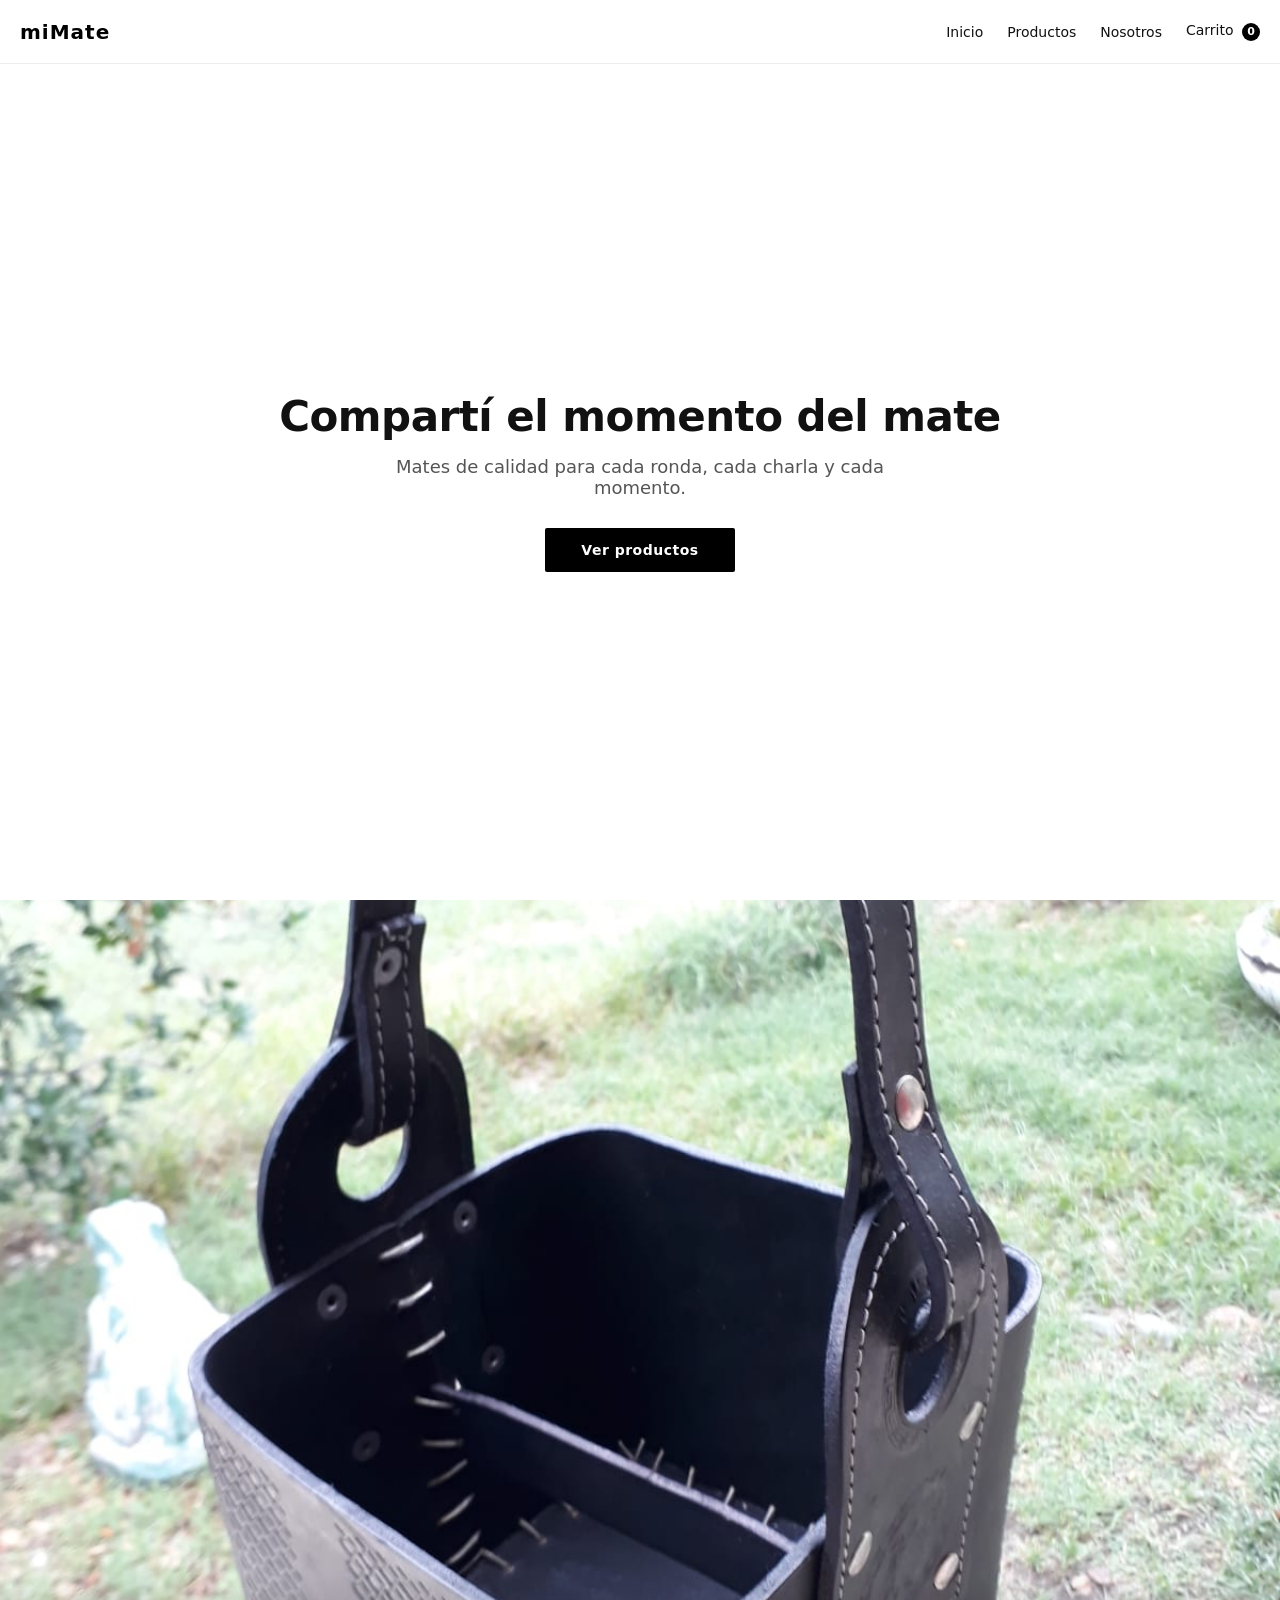
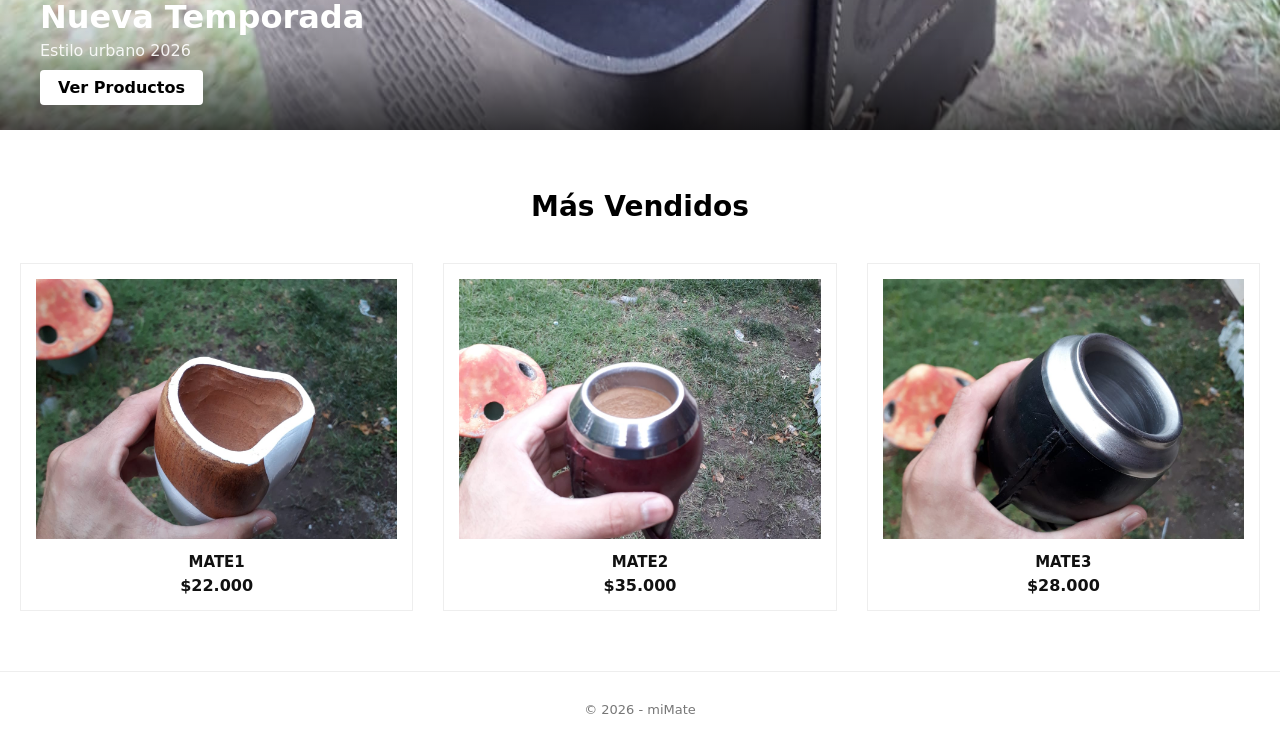
==== index.html @ eff5d40f "subo el proyecto" ====
<!DOCTYPE html>
<html lang="es">
<head>
  <meta charset="UTF-8">
  <title>miMate</title>
  <meta name="viewport" content="width=device-width, initial-scale=1.0">

  <link href="https://fonts.googleapis.com/css2?family=Inter:wght@300;400;600&display=swap" rel="stylesheet">
  <link rel="stylesheet" href="css/reset.css">
  <link rel="stylesheet" href="css/variables.css">
  <link rel="stylesheet" href="css/global.css">
  
  
</head>
<body>

<header class="header">
  <div class="header__logo">
    <a href="index.html">miMate</a>
  </div>

  <nav class="header__nav">
    <a href="index.html">Inicio</a>
    <a href="catalogo.html">Productos</a>
    <a href="nosotros.html">Nosotros</a>
    <a href="carrito.html">
      Carrito <span id="contadorCarrito">0</span>
    </a>
  </nav>
</header>


<section class="hero">
  <h2>Compartí el momento del mate</h2>
  <p>Mates de calidad para cada ronda, cada charla y cada momento.</p>
  <a href="catalogo.html" class="btn">Ver productos</a>
</section>

<!-- ===============================
     SLIDER PRINCIPAL
=============================== -->

<section class="slider">

  <div class="slide active">
    <img src="assets/img/canasta1.jpeg" alt="Nueva colección">
    <div class="slide-text">
      <h2>Nueva Temporada</h2>
      <p>Estilo urbano 2026</p>
      <a href="catalogo.html" class="btn">Ver Productos</a>
    </div>
  </div>

  <div class="slide">
    <img src="assets/img/termo1.jpeg" alt="Ofertas">
    <div class="slide-text">
      <h2>Precios Accesibles</h2>
      <p>Moda para todos</p>
      <a href="catalogo.html" class="btn">Comprar</a>
    </div>
  </div>

  <div class="slide">
    <img src="assets/img/mate1.jpeg" alt="Estilo">
    <div class="slide-text">
      <h2>Usá tu estilo</h2>
      <p>Ropa cómoda y moderna</p>
      <a href="catalogo.html" class="btn">Explorar</a>
    </div>
  </div>

</section>


<!-- ===============================
     DESTACADOS
=============================== -->

<section class="destacados">

  <h2>Más Vendidos</h2>

  <div class="destacados-grid">

    <div class="destacado-card">
      <img src="assets/img/mate1.jpeg">
      <h3>MATE1</h3>
      <p>$22.000</p>
    </div>

    <div class="destacado-card">
      <img src="assets/img/mate2.jpeg">
      <h3>MATE2</h3>
      <p>$35.000</p>
    </div>

    <div class="destacado-card">
      <img src="assets/img/mate3.jpeg">
      <h3>MATE3</h3>
      <p>$28.000</p>
    </div>

  </div>

</section>





<footer class="footer">
  <p>© 2026 - miMate</p>
</footer>

<script src="js/index.js"></script>
<script src="js/header.js"></script>


</body>
</html>
---- css/variables.css ----
:root {
  --color-principal: #000;
  --color-secundario: #777;
  --color-fondo: #fff;
  --color-boton: #000;
  --color-boton-texto: #fff;

  --fuente: 'Inter', sans-serif;
}
---- css/global.css ----
/* ===============================
   RESET + BASE
=============================== */

* {
  margin: 0;
  padding: 0;
  box-sizing: border-box;
  font-family: system-ui, sans-serif;
}

body {
  background: #fff;
  color: #111;
}


/* ===============================
   HEADER GLOBAL
=============================== */

.header {
  width: 100%;
  height: 64px;

  display: flex;
  align-items: center;
  justify-content: space-between;

  padding: 0 20px;

  background-color: #fff;
  border-bottom: 1px solid #eee;

  position: sticky;
  top: 0;
  z-index: 100;
}

/* LOGO */

.header__logo a {
  font-size: 20px;
  font-weight: 700;
  letter-spacing: 1px;
  text-decoration: none;
  color: #000;
}

/* NAV */

.header__nav {
  display: flex;
  align-items: center;
  gap: 24px;
}

.header__nav a {
  position: relative;
  text-decoration: none;
  font-size: 14px;
  font-weight: 500;
  color: #111;
  transition: color 0.2s ease;
}

/* Hover */

.header__nav a::after {
  content: "";
  position: absolute;
  left: 0;
  bottom: -4px;

  width: 0%;
  height: 2px;
  background: #000;

  transition: width 0.25s ease;
}

.header__nav a:hover::after {
  width: 100%;
}


/* CONTADOR */

#contadorCarrito {
  display: inline-flex;
  align-items: center;
  justify-content: center;

  min-width: 18px;
  height: 18px;

  margin-left: 4px;

  background: #000;
  color: #fff;

  font-size: 11px;
  font-weight: 600;

  border-radius: 50%;
}

/* ===============================
   HERO HOME
=============================== */

.hero {
  min-height: calc(100vh - 64px); /* Resta el header */

  display: flex;
  flex-direction: column;
  align-items: center;
  justify-content: center;

  text-align: center;

  padding: 40px 20px;

  background: #fff;
}


/* TITULO */

.hero h2 {
  font-size: 42px;
  font-weight: 700;
  letter-spacing: -0.5px;

  margin-bottom: 15px;

  color: #111;
}


/* TEXTO */

.hero p {
  font-size: 18px;
  color: #555;

  max-width: 500px;

  margin-bottom: 30px;
}


/* BOTON */

.hero .btn {
  display: inline-block;

  padding: 14px 36px;

  background: #000;
  color: #fff;

  text-decoration: none;
  font-size: 14px;
  font-weight: 600;
  letter-spacing: 0.5px;

  border-radius: 2px;

  transition: all 0.25s ease;
}

.hero .btn:hover {
  background: #111;
  transform: translateY(-2px);
}


/* ===============================
   FOOTER
=============================== */

.footer {
  width: 100%;

  padding: 30px 20px;

  text-align: center;

  border-top: 1px solid #eee;

  font-size: 13px;

  color: #777;

  background: #fff;
}


/* ===============================
   MOBILE
=============================== */

@media (max-width: 768px) {

  .hero h2 {
    font-size: 30px;
  }

  .hero p {
    font-size: 16px;
  }

  .hero .btn {
    padding: 12px 28px;
  }

}
/* ===============================
   SLIDER FULL SCREEN
=============================== */

.slider {
  position: relative;

  width: 100%;
  height: calc(100vh - 70px); 
  /* 70px = alto aproximado del header */

  overflow: hidden;
}


/* Slide */

.slide {
  position: absolute;
  inset: 0;

  opacity: 0;
  transition: opacity 1s ease;
}

.slide.active {
  opacity: 1;
}

/* Imagen */

.slide img {
  width: 100%;
  height: 100%;
  object-fit: cover;
}

/* Texto abajo */

.slide-text {
  position: absolute;

  bottom: 0;
  left: 0;
  width: 100%;

  padding: 25px 40px;

  background: linear-gradient(
    to top,
    rgba(0,0,0,0.7),
    rgba(0,0,0,0.2),
    transparent
  );

  color: #fff;
}

/* Títulos */

.slide-text h2 {
  font-size: 32px;
  margin-bottom: 5px;
}

.slide-text p {
  font-size: 16px;
  margin-bottom: 10px;
  opacity: 0.9;
}

/* Botón */

.slide-text .btn {
  display: inline-block;
  text-decoration: none;

  background: #fff;
  color: #000;

  padding: 8px 18px;
  border-radius: 4px;

  font-weight: 600;

  transition: all 0.2s ease;
}

.slide-text .btn:hover {
  background: #000;
  color: #fff;
}



/* ===============================
   MOBILE SLIDER FIX
=============================== */

@media (max-width: 768px) {

  .slider {
    height: calc(100svh - 92px);
  }

  .slide img {
    object-position: center top;
  }

  .slide-text {
    padding: 18px 16px;
  }

  .slide-text h2 {
    font-size: 20px;
  }

  .slide-text p {
    font-size: 13px;
  }

  .slide-text .btn {
    padding: 6px 14px;
    font-size: 13px;
  }

}



/* ===============================
   DESTACADOS
=============================== */

.destacados {
  padding: 60px 20px;
  max-width: 1300px;
  margin: auto;
}

.destacados h2 {
  text-align: center;
  margin-bottom: 40px;
  font-size: 28px;
  color: #000000;
}

.destacados-grid {
  display: grid;
  grid-template-columns: repeat(auto-fit, minmax(220px,1fr));
  gap: 30px;
}

.destacado-card {
  text-align: center;

  border: 1px solid #eee;
  padding: 15px;

  transition: all 0.2s ease;
}

.destacado-card:hover {
  transform: translateY(-4px);
  box-shadow: 0 6px 15px rgba(0, 0, 0, 0.08);
}

.destacado-card img {
  width: 100%;
  height: 260px;
  object-fit: cover;
  margin-bottom: 10px;
}

.destacado-card h3 {
  font-size: 15px;
  margin-bottom: 5px;
}

.destacado-card p {
  font-weight: 600;
}


/* ===============================
   HEADER RESPONSIVE MEJORADO
=============================== */

/* Desktop ya lo tenés bien */

/* Mobile */

@media (max-width: 768px) {

  .header {
    flex-direction: column;

    align-items: center;

    gap: 12px;

    padding: 12px 15px;

    height: auto;
  }


  /* Logo */

  .header__logo a {
    font-size: 22px;
    font-weight: 700;
  }


  /* Nav */

  .header__nav {
    width: 100%;

    display: flex;

    justify-content: space-around;

    align-items: center;

    gap: 0;
  }

  .header__nav a {
    font-size: 13px;

    padding: 6px 0;

    flex: 1;

    text-align: center;
  }


  /* Subrayado hover */

  .header__nav a::after {
    bottom: -2px;
    height: 1.5px;
  }


  /* Carrito badge */

  #contadorCarrito {
    min-width: 16px;
    height: 16px;

    font-size: 10px;
  }

}


/* Mobile chico */

@media (max-width: 420px) {

  .header__logo a {
    font-size: 20px;
  }

  .header__nav a {
    font-size: 12px;
  }

}
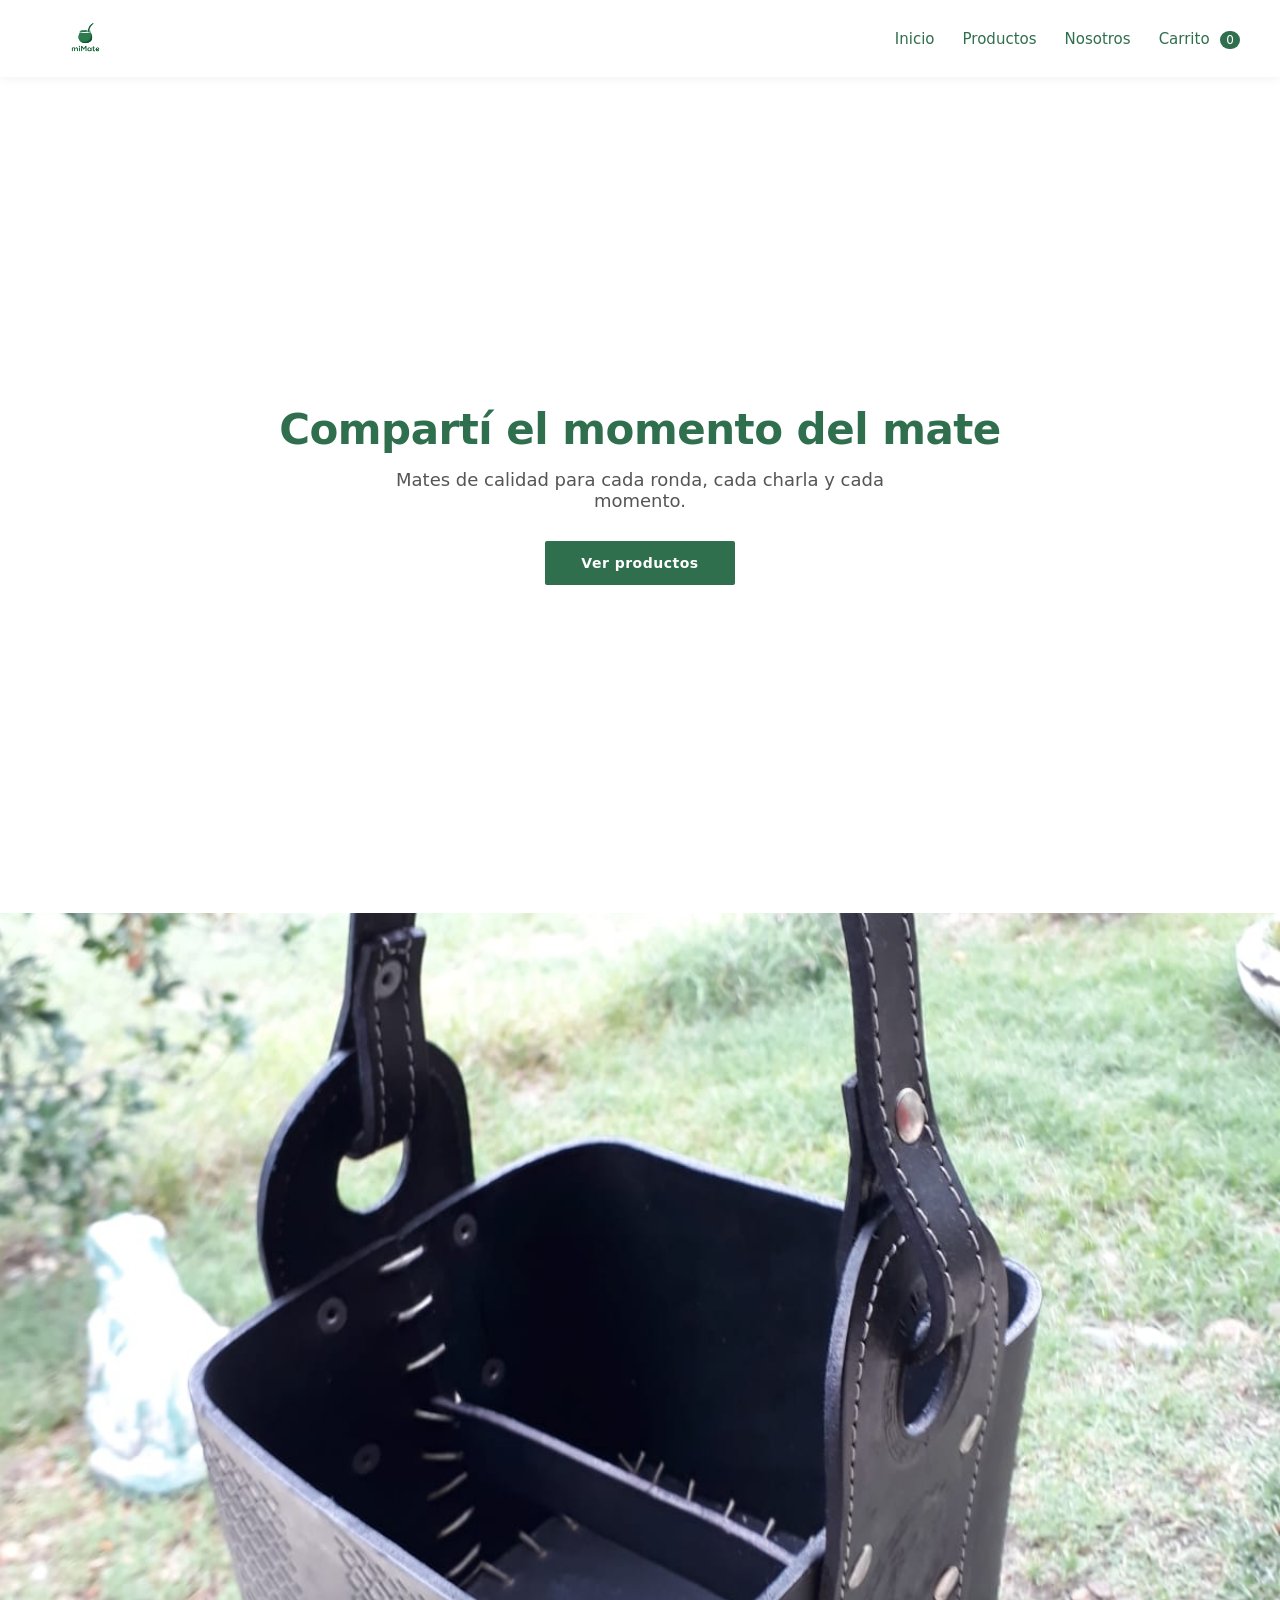
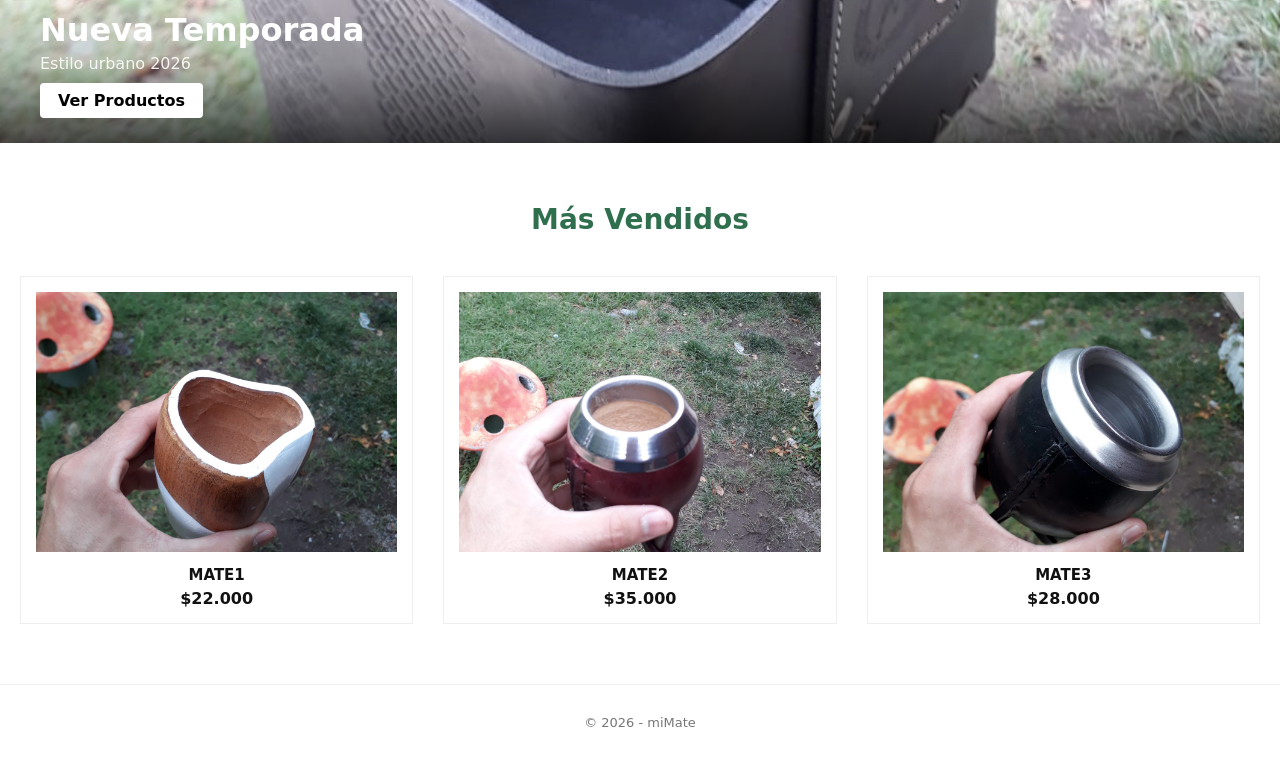
==== commit 2e381a8f: "detalle css" ====
--- a/index.html
+++ b/index.html
@@ -9,6 +9,7 @@
   <link rel="stylesheet" href="css/reset.css">
   <link rel="stylesheet" href="css/variables.css">
   <link rel="stylesheet" href="css/global.css">
+  <link rel="stylesheet" href="css/header.css">
   
   
 </head>
@@ -16,7 +17,9 @@
 
 <header class="header">
   <div class="header__logo">
-    <a href="index.html">miMate</a>
+    <a href="index.html">
+      <img src="assets/img/logo2.png" alt="">
+    </a>
   </div>
 
   <nav class="header__nav">
--- a/css/variables.css
+++ b/css/variables.css
@@ -1,8 +1,9 @@
 :root {
-  --color-principal: #000;
+  --color-principal: #2F6F4E;
   --color-secundario: #777;
   --color-fondo: #fff;
-  --color-boton: #000;
+  --color-boton: #2F6F4E;
+  --color-boton-hover: #3b8b62;
   --color-boton-texto: #fff;
 
   --fuente: 'Inter', sans-serif;
--- a/css/global.css
+++ b/css/global.css
@@ -15,95 +15,6 @@
 }
 
 
-/* ===============================
-   HEADER GLOBAL
-=============================== */
-
-.header {
-  width: 100%;
-  height: 64px;
-
-  display: flex;
-  align-items: center;
-  justify-content: space-between;
-
-  padding: 0 20px;
-
-  background-color: #fff;
-  border-bottom: 1px solid #eee;
-
-  position: sticky;
-  top: 0;
-  z-index: 100;
-}
-
-/* LOGO */
-
-.header__logo a {
-  font-size: 20px;
-  font-weight: 700;
-  letter-spacing: 1px;
-  text-decoration: none;
-  color: #000;
-}
-
-/* NAV */
-
-.header__nav {
-  display: flex;
-  align-items: center;
-  gap: 24px;
-}
-
-.header__nav a {
-  position: relative;
-  text-decoration: none;
-  font-size: 14px;
-  font-weight: 500;
-  color: #111;
-  transition: color 0.2s ease;
-}
-
-/* Hover */
-
-.header__nav a::after {
-  content: "";
-  position: absolute;
-  left: 0;
-  bottom: -4px;
-
-  width: 0%;
-  height: 2px;
-  background: #000;
-
-  transition: width 0.25s ease;
-}
-
-.header__nav a:hover::after {
-  width: 100%;
-}
-
-
-/* CONTADOR */
-
-#contadorCarrito {
-  display: inline-flex;
-  align-items: center;
-  justify-content: center;
-
-  min-width: 18px;
-  height: 18px;
-
-  margin-left: 4px;
-
-  background: #000;
-  color: #fff;
-
-  font-size: 11px;
-  font-weight: 600;
-
-  border-radius: 50%;
-}
 
 /* ===============================
    HERO HOME
@@ -134,7 +45,7 @@
 
   margin-bottom: 15px;
 
-  color: #111;
+  color: var(--color-boton);
 }
 
 
@@ -157,7 +68,7 @@
 
   padding: 14px 36px;
 
-  background: #000;
+  background: var(--color-boton);
   color: #fff;
 
   text-decoration: none;
@@ -171,7 +82,7 @@
 }
 
 .hero .btn:hover {
-  background: #111;
+  background: var(--color-boton-hover);
   transform: translateY(-2px);
 }
 
@@ -305,7 +216,7 @@
 }
 
 .slide-text .btn:hover {
-  background: #000;
+  background: var(--color-boton);
   color: #fff;
 }
 
@@ -360,7 +271,7 @@
   text-align: center;
   margin-bottom: 40px;
   font-size: 28px;
-  color: #000000;
+  color: var(--color-boton);
 }
 
 .destacados-grid {
--- a/css/header.css
+++ b/css/header.css
@@ -0,0 +1,134 @@
+/* ==============================
+HEADER
+============================== */
+
+.header{
+
+display:flex;
+justify-content:space-between;
+align-items:center;
+
+padding:14px 40px;
+
+background:#fff;
+
+box-shadow:0 2px 10px rgba(0,0,0,0.05);
+
+position:sticky;
+top:0;
+z-index:100;
+
+}
+
+
+/* ==============================
+LOGO
+============================== */
+
+.header__logo{
+
+display:flex;
+align-items:center;
+
+}
+
+.header__logo img{
+
+height:45px;
+width:auto;
+
+object-fit:contain;
+
+transition:transform .2s;
+
+}
+
+.header__logo img:hover{
+
+transform:scale(1.05);
+
+}
+
+
+/* ==============================
+NAV
+============================== */
+
+.header__nav{
+
+display:flex;
+align-items:center;
+gap:28px;
+
+}
+
+.header__nav a{
+
+font-size:15px;
+font-weight:500;
+
+color: var(--color-boton);
+
+position:relative;
+
+transition:.2s;
+text-decoration: none;
+
+}
+
+
+/* hover link */
+
+.header__nav a:hover{
+
+color:var(--color-boton);
+
+}
+
+
+/* ==============================
+CONTADOR CARRITO
+============================== */
+
+#contadorCarrito{
+
+background:var(--color-boton);
+color:white;
+
+font-size:12px;
+
+padding:2px 6px;
+
+border-radius:20px;
+
+margin-left:6px;
+
+}
+
+
+/* ==============================
+RESPONSIVE
+============================== */
+
+@media (max-width:768px){
+
+.header{
+
+padding:12px 20px;
+
+}
+
+.header__logo img{
+
+height:36px;
+
+}
+
+.header__nav{
+
+gap:16px;
+font-size:14px;
+
+}
+
+}
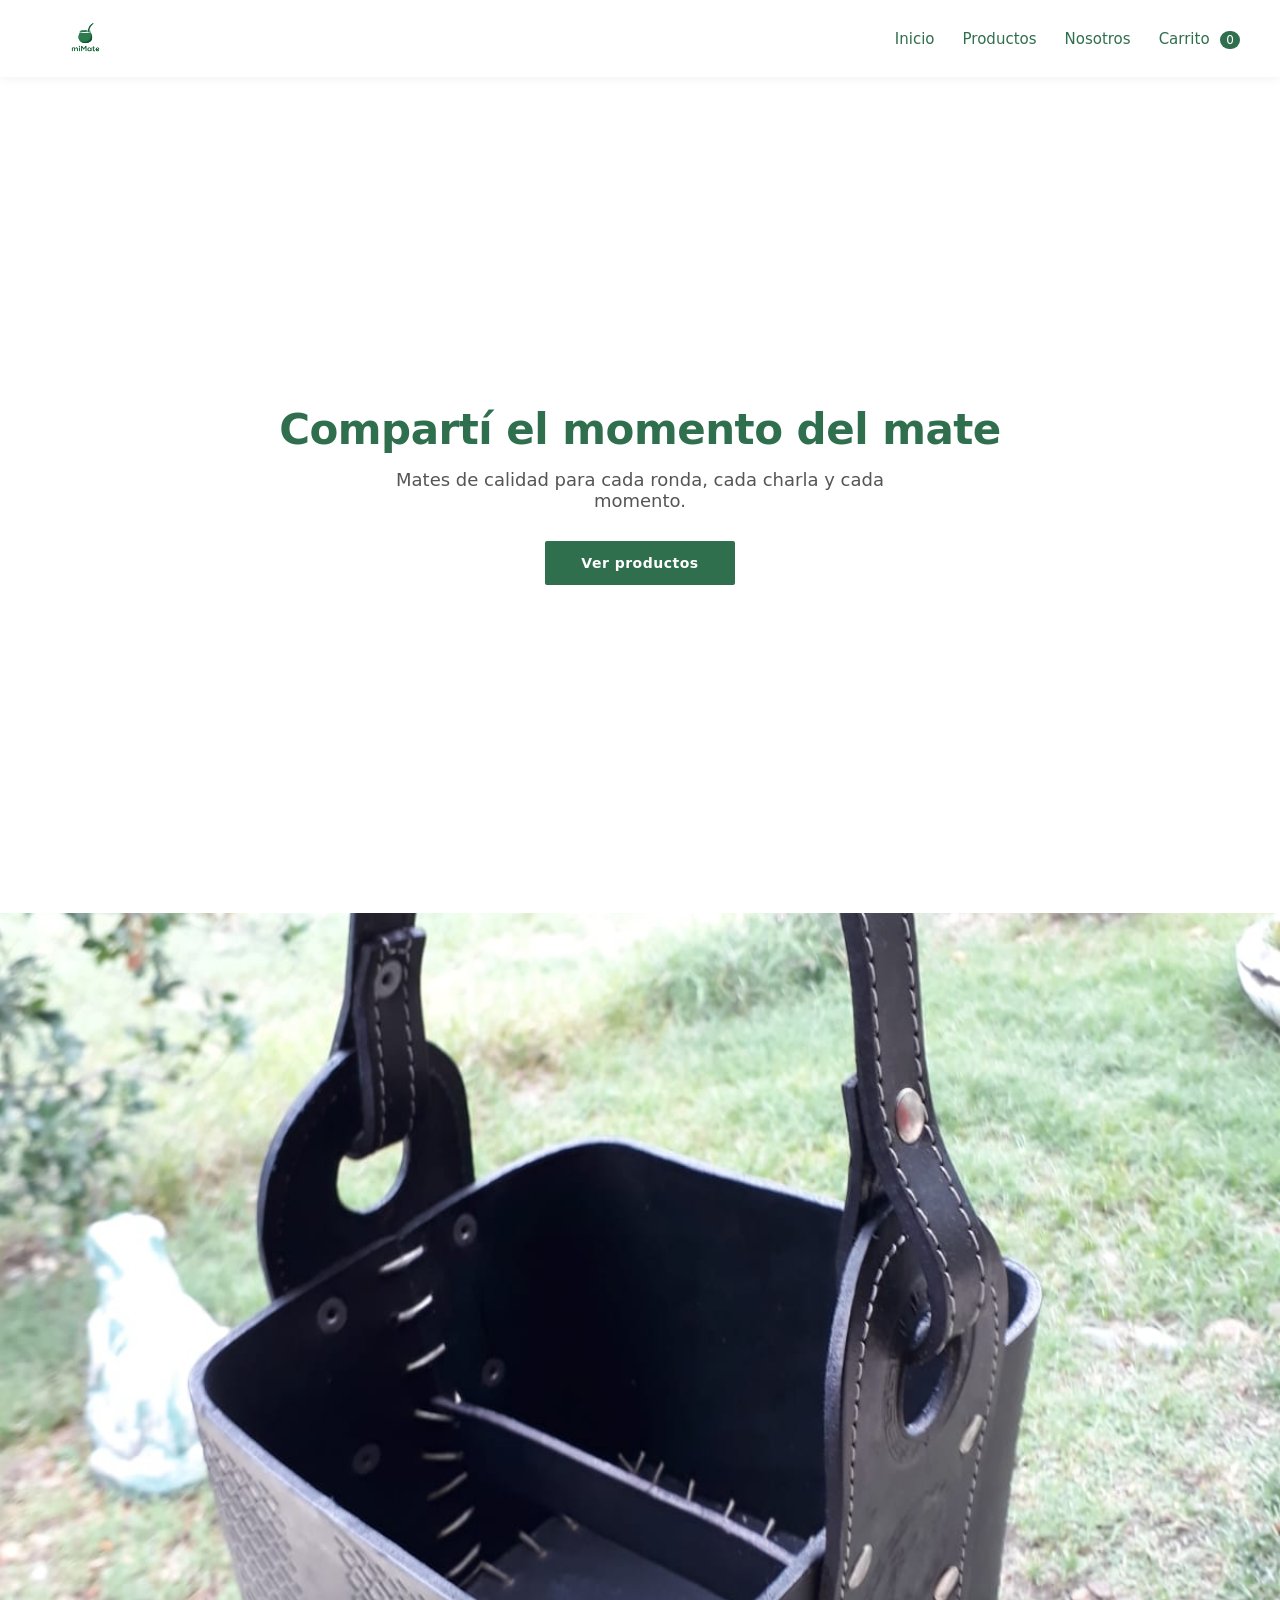
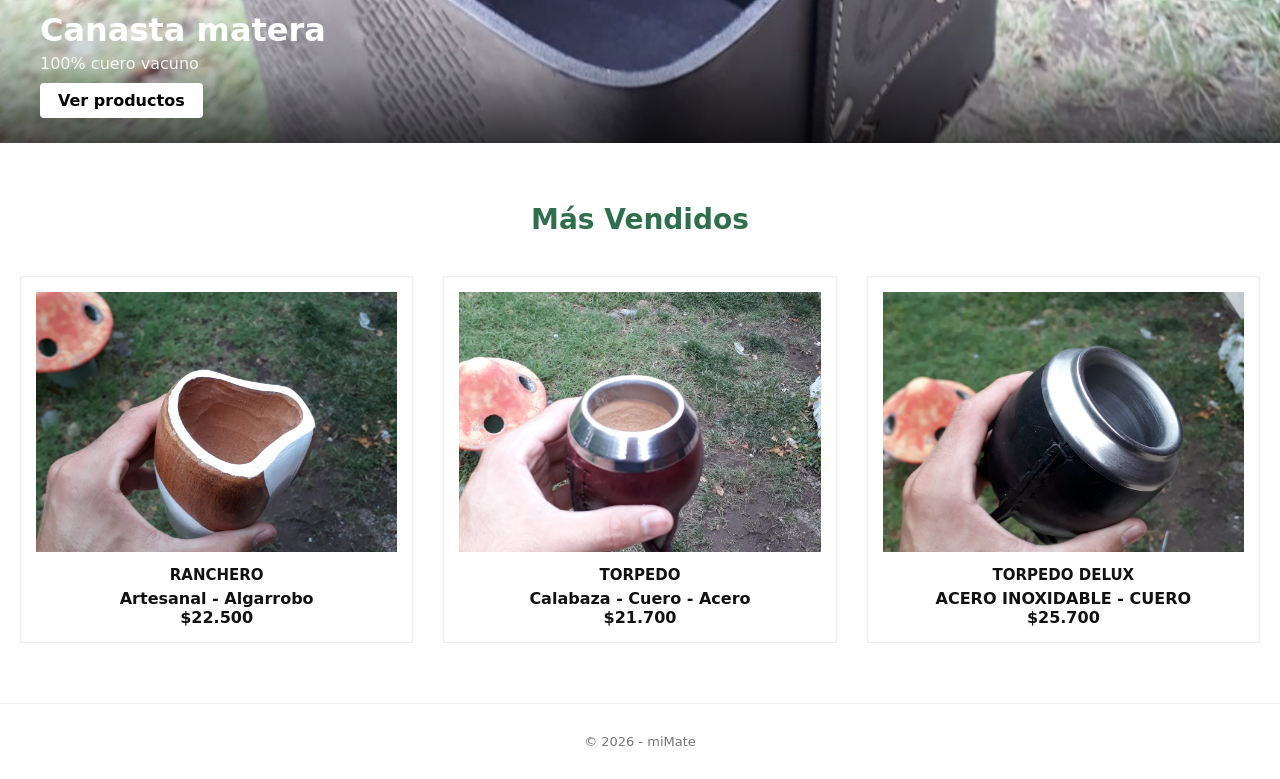
==== commit d19236b7: "detalle css color verde" ====
--- a/index.html
+++ b/index.html
@@ -48,27 +48,27 @@
   <div class="slide active">
     <img src="assets/img/canasta1.jpeg" alt="Nueva colección">
     <div class="slide-text">
-      <h2>Nueva Temporada</h2>
-      <p>Estilo urbano 2026</p>
-      <a href="catalogo.html" class="btn">Ver Productos</a>
+      <h2>Canasta matera</h2>
+      <p>100% cuero vacuno</p>
+      <a href="catalogo.html" class="btn">Ver productos</a>
     </div>
   </div>
 
   <div class="slide">
     <img src="assets/img/termo1.jpeg" alt="Ofertas">
     <div class="slide-text">
-      <h2>Precios Accesibles</h2>
-      <p>Moda para todos</p>
-      <a href="catalogo.html" class="btn">Comprar</a>
+      <h2>Termo acero inoxidable</h2>
+      <p>Con pico vertedor</p>
+      <a href="catalogo.html" class="btn">Ver productos</a>
     </div>
   </div>
 
   <div class="slide">
     <img src="assets/img/mate1.jpeg" alt="Estilo">
     <div class="slide-text">
-      <h2>Usá tu estilo</h2>
-      <p>Ropa cómoda y moderna</p>
-      <a href="catalogo.html" class="btn">Explorar</a>
+      <h2>Mate ranchero</h2>
+      <p>Artesanal 100% algarrobo</p>
+      <a href="catalogo.html" class="btn">Ver productos</a>
     </div>
   </div>
 
@@ -87,20 +87,23 @@
 
     <div class="destacado-card">
       <img src="assets/img/mate1.jpeg">
-      <h3>MATE1</h3>
-      <p>$22.000</p>
+      <h3>RANCHERO</h3>
+      <p>Artesanal - Algarrobo</p>
+      <p>$22.500</p>
     </div>
 
     <div class="destacado-card">
       <img src="assets/img/mate2.jpeg">
-      <h3>MATE2</h3>
-      <p>$35.000</p>
+      <h3>TORPEDO</h3>
+      <p>Calabaza - Cuero - Acero</p>
+      <p>$21.700</p>
     </div>
 
     <div class="destacado-card">
       <img src="assets/img/mate3.jpeg">
-      <h3>MATE3</h3>
-      <p>$28.000</p>
+      <h3>TORPEDO DELUX</h3>
+      <p>ACERO INOXIDABLE - CUERO</p>
+      <p>$25.700</p>
     </div>
 
   </div>
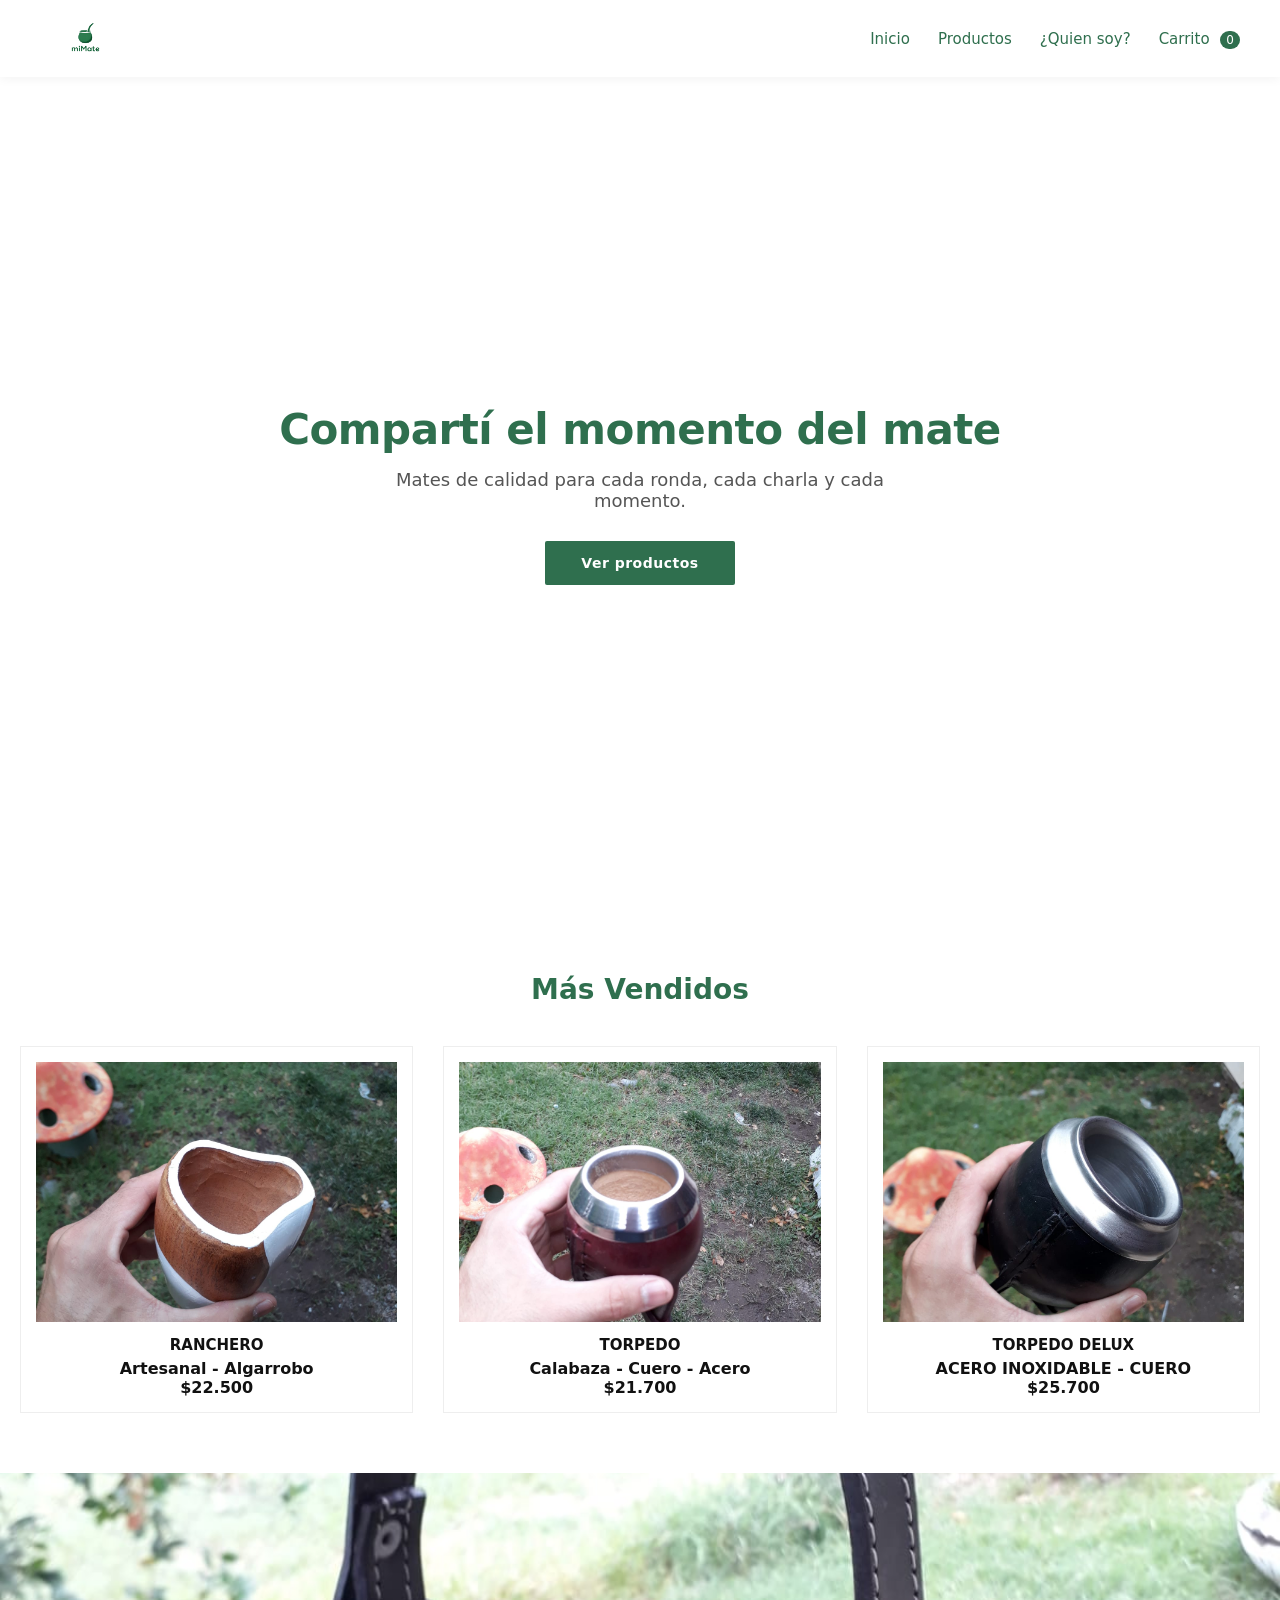
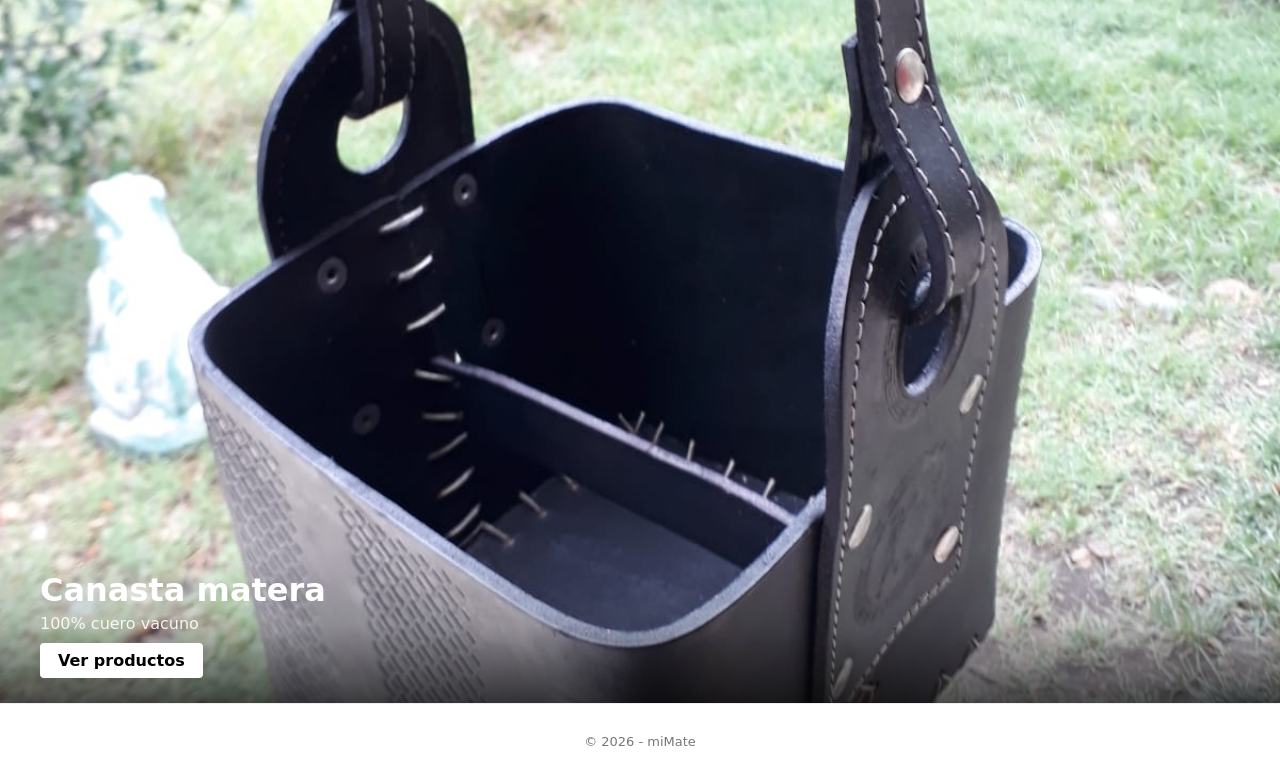
==== commit a84826bf: "update" ====
--- a/index.html
+++ b/index.html
@@ -25,7 +25,7 @@
   <nav class="header__nav">
     <a href="index.html">Inicio</a>
     <a href="catalogo.html">Productos</a>
-    <a href="nosotros.html">Nosotros</a>
+    <a href="nosotros.html">¿Quien soy?</a>
     <a href="carrito.html">
       Carrito <span id="contadorCarrito">0</span>
     </a>
@@ -39,40 +39,6 @@
   <a href="catalogo.html" class="btn">Ver productos</a>
 </section>
 
-<!-- ===============================
-     SLIDER PRINCIPAL
-=============================== -->
-
-<section class="slider">
-
-  <div class="slide active">
-    <img src="assets/img/canasta1.jpeg" alt="Nueva colección">
-    <div class="slide-text">
-      <h2>Canasta matera</h2>
-      <p>100% cuero vacuno</p>
-      <a href="catalogo.html" class="btn">Ver productos</a>
-    </div>
-  </div>
-
-  <div class="slide">
-    <img src="assets/img/termo1.jpeg" alt="Ofertas">
-    <div class="slide-text">
-      <h2>Termo acero inoxidable</h2>
-      <p>Con pico vertedor</p>
-      <a href="catalogo.html" class="btn">Ver productos</a>
-    </div>
-  </div>
-
-  <div class="slide">
-    <img src="assets/img/mate1.jpeg" alt="Estilo">
-    <div class="slide-text">
-      <h2>Mate ranchero</h2>
-      <p>Artesanal 100% algarrobo</p>
-      <a href="catalogo.html" class="btn">Ver productos</a>
-    </div>
-  </div>
-
-</section>
 
 
 <!-- ===============================
@@ -112,6 +78,40 @@
 
 
 
+<!-- ===============================
+     SLIDER PRINCIPAL
+=============================== -->
+
+<section class="slider">
+
+  <div class="slide active">
+    <img src="assets/img/canasta1.jpeg" alt="Nueva colección">
+    <div class="slide-text">
+      <h2>Canasta matera</h2>
+      <p>100% cuero vacuno</p>
+      <a href="catalogo.html" class="btn">Ver productos</a>
+    </div>
+  </div>
+
+  <div class="slide">
+    <img src="assets/img/termo1.jpeg" alt="Ofertas">
+    <div class="slide-text">
+      <h2>Termo acero inoxidable</h2>
+      <p>Con pico vertedor</p>
+      <a href="catalogo.html" class="btn">Ver productos</a>
+    </div>
+  </div>
+
+  <div class="slide">
+    <img src="assets/img/mate1.jpeg" alt="Estilo">
+    <div class="slide-text">
+      <h2>Mate ranchero</h2>
+      <p>Artesanal 100% algarrobo</p>
+      <a href="catalogo.html" class="btn">Ver productos</a>
+    </div>
+  </div>
+
+</section>
 
 
 <footer class="footer">
--- a/css/global.css
+++ b/css/global.css
@@ -32,7 +32,11 @@
 
   padding: 40px 20px;
 
-  background: #fff;
+  background-image: url("../assets/img/");
+  background-size: cover;
+  background-position: center;
+  background-repeat: no-repeat;
+  
 }
 
 
